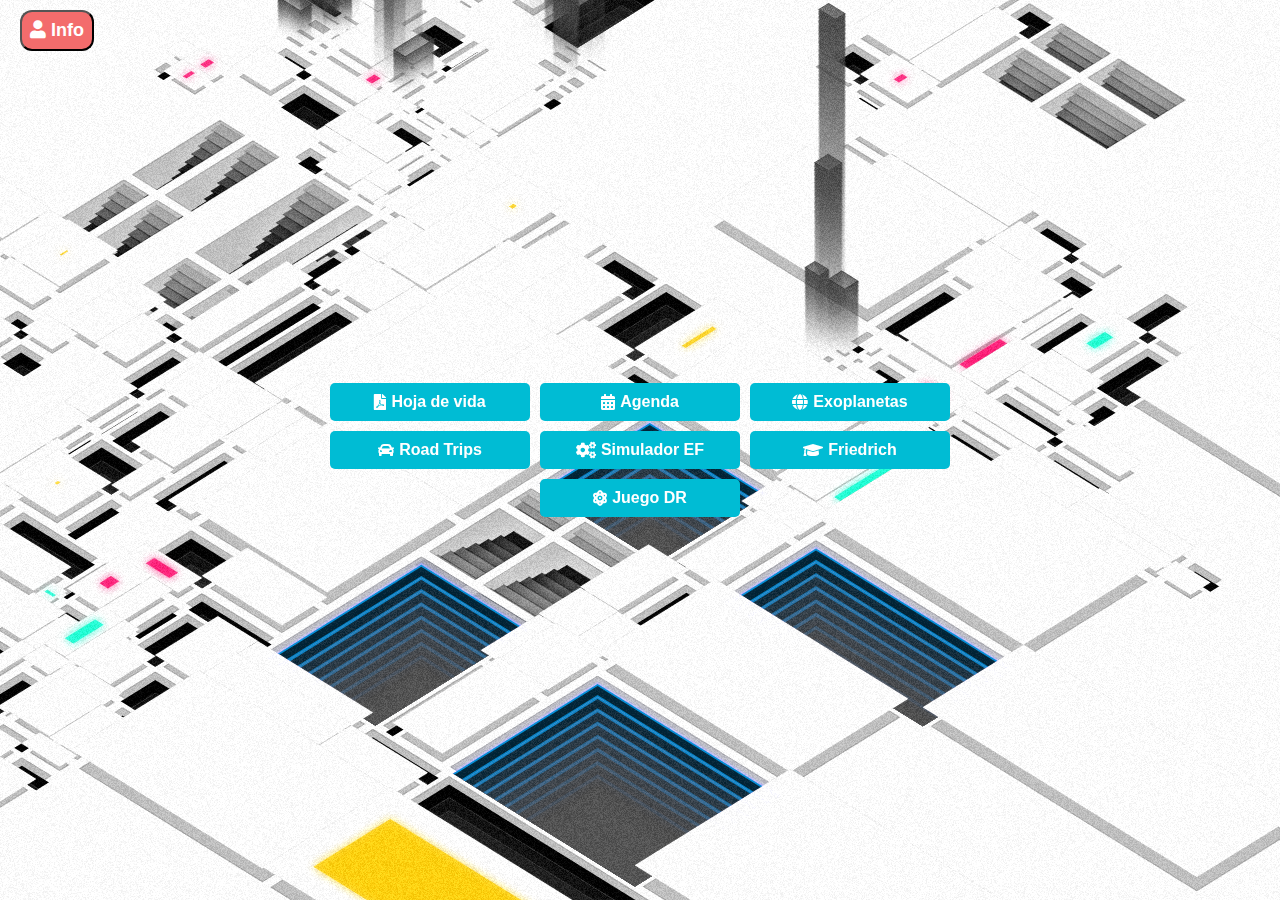
==== index.html @ 8edc071f "Add files via upload" ====
<!DOCTYPE html>
<html lang="en">
  <head>
    <meta charset="UTF-8" />
    <meta http-equiv="X-UA-Compatible" content="IE=edge" />
    <meta name="viewport" content="width=device-width, initial-scale=1.0" />
    <title>Carlos Angulo - Portafolio</title>
    <link rel="icon" type="image/png" href="fractal.png" />
    <link rel="stylesheet" href="style.css" />
    <link rel="stylesheet" href="botones.css" />
    <link
      rel="stylesheet"
      href="https://cdnjs.cloudflare.com/ajax/libs/font-awesome/5.15.3/css/all.min.css"
    />
    <meta
      name="description"
      content="Soy un programador con título en Física Matemática. En este portafolio, puedes explorar todos mis proyectos y ver mi experiencia en desarrollo de software, aplicaciones web y análisis de datos."
    />
    <meta
      name="keywords"
      content="programador, desarrollo de software, aplicaciones web, análisis de datos, proyectos, Física Matemática, programación, portafolio"
    />
  </head>
  <body>
    <button class="btn info" onclick="openModal()">
      <div id="Volver"><i class="fas fa-user"></i> Info</div>
    </button>
    <style>
      body {
        font-family: Arial, sans-serif;
        margin: 0;
        padding: 0;
      }

      .contador-circular {
        position: fixed;
        bottom: 20px;
        right: 20px;
        width: 60px;
        height: 60px;
        border-radius: 50%;
        background-color: rgb(83, 109, 254);
        color: white;
        text-align: center;
        display: flex;
        justify-content: center;
        align-items: center;
        font-size: 16px;
        font-weight: bold;
        cursor: pointer;
        z-index: 9999;
        transition: background-color 0.3s ease;
        display: none;
      }

      .contador-circular:hover {
        background-color: rgb(55, 91, 215);
      }

      .contador-estrella {
        position: fixed;
        bottom: 10px;
        left: 10px;
        width: 70px;
        height: 70px;
        border-radius: 10px;
        background-color: rgb(244, 170, 66);
        color: rgb(100, 99, 99);
        text-align: center;
        display: flex;
        justify-content: center;
        align-items: center;
        font-size: 14px;
        font-weight: bold;
        cursor: pointer;
        z-index: 9999;
        transition: background-color 0.3s ease;
        display: none;
      }

      .contador-estrella:hover {
        background-color: rgb(225, 151, 51);
      }

      .floating-buttons {
        position: fixed;
        top: 50%;
        left: 50%;
        transform: translate(-50%, -50%);
        z-index: 9999;
        display: flex;
        flex-wrap: wrap;
        justify-content: center;
        align-items: center;
        gap: 10px;
      }

      .floating-buttons button {
        display: flex;
        align-items: center;
        justify-content: center;
        padding: 10px 20px;
        border-radius: 5px;
        background-color: #00bcd4;
        color: white;
        font-size: 16px;
        font-weight: bold;
        cursor: pointer;
        flex: 1 0 200px;
        max-width: 200px;
        border: none;
        text-decoration: none;
      }

      .btn.info {
        position: fixed;
        top: 10px;
        left: 20px;
        padding: 8px;
        background-color: rgb(243, 108, 108);
        color: white;
        text-align: center;
        display: flex;
        justify-content: center;
        align-items: center;
        font-size: 18px;
        font-weight: bold;
        cursor: pointer;
        z-index: 9999;
        border-radius: 12px;
        transition: background-color 0.3s ease;
      }

      .btn.info:hover {
        background-color: rgb(226, 80, 80);
      }

      .floating-buttons button a {
        text-decoration: none;
        color: white;
        display: flex;
        align-items: center;
      }

      .floating-buttons button i {
        margin-right: 5px;
      }

      /* Estilos para modal y contenido */
      .modal {
        display: none;
        position: fixed;
        z-index: 9999;
        left: 0;
        top: 0;
        width: 100%;
        height: 100%;
        overflow: auto;
        background-color: rgba(0, 0, 0, 0.5);
      }

      .modal-content {
        
        background-color: #f8f8f8;
        padding: 20px;
        border: 1px solid #888;
        border-radius: 10px;
        width: 80%;
        max-width: 600px;
        margin: 0 auto;
      }
      /* Estilos para imagen y descripción */
      .slide img {
        max-width: 50%;
        height: auto;
        display: block;
        margin-left: auto;
        margin-right: auto;
      }

      .slide .caption {
        margin-top: 10px;
      }

      /* Estilos responsivos */
      @media (max-width: 600px) {
        .modal-content {
          width: 90%;
        }
      }

      .close {
        color: #aaa;
        float: right;
        font-size: 28px;
        font-weight: bold;
        cursor: pointer;
      }

      .close:hover,
      .close:focus {
        color: black;
        text-decoration: none;
        cursor: pointer;
      }
    </style>

    <div id="myModal" class="modal">
      <div class="modal-content">
        <span class="close" onclick="closeModal()">&times;</span>
        <h3>Bienvenido a mi portafolio</h3>

        <div class="slide">
          <img src="modal1.jpg" alt="img" />
          <div class="caption">
            <p>
              ¡Hola! Soy Carlos Angulo, un apasionado del desarrollo web. Estoy
              constantemente aprendiendo y actualizándome en las últimas
              tecnologías y prácticas en este campo.
            </p>
            <p>
              Ofrezco servicios personalizados para crear sitios web modernos y
              funcionales, adaptados a las necesidades únicas de cada cliente. A
              través de mi experiencia, puedo brindar soluciones efectivas y
              creativas para tus proyectos.
            </p>
            <p>
              Además, como profesor de matemáticas y física, puedo ayudarte a
              comprender y mejorar tus habilidades en estas áreas.
            </p>
            <h4>
              ¡Contáctame y comencemos a trabajar juntos en tu próximo proyecto!
            </h4>
          </div>
        </div>
      </div>
    </div>

    <div class="contador-circular">
      <i class="fas fa-eye"></i>
      <div id="contador">0</div>
    </div>
    <div class="contador-estrella">
      <i class="fas fa-star"></i>
      <div id="contador1">0</div>
    </div>

    <div class="floating-buttons">
      <button id="button1">
        <a href="https://angulocarlos.com/Resume/">
          <i class="fas fa-file-pdf"></i> Hoja de vida
        </a>
      </button>
      <button id="button2">
        <a href="https://angulocarlos.com/agenda/">
          <i class="fas fa-calendar-alt"></i> Agenda
        </a>
      </button>
      <button id="button3">
        <a href="https://angulocarlos.com/Exoplanetas/">
          <i class="fas fa-globe"></i> Exoplanetas
        </a>
      </button>
      <button id="button4">
        <a href="https://roadtrt.com/">
          <i class="fas fa-car"></i> Road Trips
        </a>
      </button>
      <button id="button5">
        <a href="https://angulocarlos.com/SimuladorEF/">
          <i class="fas fa-cogs"></i> Simulador EF
        </a>
      </button>
      <button id="button6">
        <a href="https://friedrichpre.com/">
          <i class="fas fa-graduation-cap"></i> Friedrich
        </a>
      </button>
      <button id="button7">
        <a href="https://angulocarlos.com/desintegracion/">
          <i class="fas fa-atom"></i> Juego DR
        </a>
      </button>
    </div>

    <script src="app.js"></script>
    <script>
      let url = "https://general-2e89b-default-rtdb.firebaseio.com/index.json";
      let contador = 0;
      let contador1 = 0;

      fetch(url)
        .then((response) => response.json())
        .then((data) => {
          contador = data.contador;
          contador1 = data.contador1;
          document.getElementById("contador").innerHTML = contador;
          document.getElementById("contador1").innerHTML = contador1;
          aumentar(); // Llama a la función para incrementar el contador en 1
        })
        .catch((error) => console.error(error));

      function aumentar() {
        contador++;
        document.getElementById("contador").innerHTML = contador;
        fetch(url, {
          method: "PUT",
          body: JSON.stringify({ contador: contador, contador1: contador1 }),
        })
          .then((response) => console.log(response))
          .catch((error) => console.error(error));
      }

      document.getElementById("button1").addEventListener("click", function () {
        window.location.href = "https://angulocarlos.com/Resume/";
      });

      document.getElementById("button2").addEventListener("click", function () {
        window.location.href = "https://angulocarlos.com/agenda/";
      });

      document.getElementById("button3").addEventListener("click", function () {
        window.location.href = "https://angulocarlos.com/Exoplanetas/";
      });

      document.getElementById("button4").addEventListener("click", function () {
        window.location.href = "https://roadtrt.com/";
      });

      document.getElementById("button5").addEventListener("click", function () {
        window.location.href = "https://angulocarlos.com/SimuladorEF/";
      });

      document.getElementById("button6").addEventListener("click", function () {
        window.location.href = "https://friedrichpre.com/";
      });

      document.getElementById("button7").addEventListener("click", function () {
        window.location.href = "https://angulocarlos.com/desintegracion/";
      });

      function openModal() {
        // Ocultar los botones al abrir el modal
        var buttons = document.getElementsByClassName("floating-buttons")[0];
        buttons.style.display = "none";

        // Mostrar el modal
        document.getElementById("myModal").style.display = "block";
      }

      function closeModal() {
        // Mostrar los botones al cerrar el modal
        var buttons = document.getElementsByClassName("floating-buttons")[0];
        buttons.style.display = "flex";

        // Cerrar el modal
        document.getElementById("myModal").style.display = "none";
      }
    </script>
  </body>
</html>
---- style.css ----
html,
body {
  width: 100%;
  height: 100%;
  overflow: hidden;
  top: 0;
  left: 0;
  margin: 0;
  padding: 0;
}
---- botones.css ----
body {
    font-family: Arial, sans-serif;
    margin: 0;
    padding: 0;
}

.contador-circular {
    position: fixed;
    bottom: 20px;
    right: 20px;
    width: 60px;
    height: 60px;
    border-radius: 50%;
    background-color: rgb(83, 109, 254);
    color: white;
    text-align: center;
    display: flex;
    justify-content: center;
    align-items: center;
    font-size: 16px;
    font-weight: bold;
    cursor: pointer;
    z-index: 9999;
    transition: background-color 0.3s ease;
}

.contador-circular:hover {
    background-color: rgb(55, 91, 215);
}

.contador-estrella {
    position: fixed;
    bottom: 10px;
    left: 10px;
    width: 70px;
    height: 70px;
    border-radius: 10px;
    background-color: rgb(244, 170, 66);
    color: rgb(100, 99, 99);
    text-align: center;
    display: flex;
    justify-content: center;
    align-items: center;
    font-size: 14px;
    font-weight: bold;
    cursor: pointer;
    z-index: 9999;
    transition: background-color 0.3s ease;
}

.contador-estrella:hover {
    background-color: rgb(225, 151, 51);
}

.floating-buttons {
    position: fixed;
    top: 50%;
    left: 50%;
    transform: translate(-50%, -50%);
    z-index: 9999;
    display: flex;
    flex-wrap: wrap;
    justify-content: center;
    align-items: center;
    gap: 10px;
}

.floating-buttons button {
    display: flex;
    align-items: center;
    justify-content: center;
    padding: 10px 20px;
    border-radius: 5px;
    background-color: #00BCD4;
    color: white;
    font-size: 16px;
    font-weight: bold;
    cursor: pointer;
    flex: 1 0 200px;
    max-width: 200px;
    border: none;
    text-decoration: none;
}

.btn.info {
    position: fixed;
    top: 10px;
    left: 20px;
    padding: 8px;
    background-color: rgb(243, 108, 108);
    color: white;
    text-align: center;
    display: flex;
    justify-content: center;
    align-items: center;
    font-size: 18px;
    font-weight: bold;
    cursor: pointer;
    z-index: 9999;
    border-radius: 12px;
    transition: background-color 0.3s ease;
  }
  
  .btn.info:hover {
    background-color: rgb(226, 80, 80);
  }
  

.floating-buttons button a {
    text-decoration: none;
    color: white;
    display: flex;
    align-items: center;
}

.floating-buttons button i {
    margin-right: 5px;
}

/* Estilos para modal y contenido */
.modal {
    display: none;
    position: fixed;
    z-index: 9999;
    left: 0;
    top: 0;
    width: 100%;
    height: 100%;
    overflow: auto;
    background-color: rgba(0, 0, 0, 0.5);
}

.modal-content {
    background-color: #f8f8f8;
    padding: 20px;
    border: 1px solid #888;
    border-radius: 10px;
    width: 80%;
    max-width: 600px;
    margin: 0 auto;
}

/* Estilos para imagen y descripción */
.slide img {
    max-width: 50%;
    height: auto;
    display: block;
    margin-left: auto;
    margin-right: auto;
}


.slide .caption {
    margin-top: 10px;
}



/* Estilos responsivos */
@media (max-width: 600px) {
    .modal-content {
        width: 90%;
    }
}


.close {
    color: #aaa;
    float: right;
    font-size: 28px;
    font-weight: bold;
    cursor: pointer;
}

.close:hover,
.close:focus {
    color: black;
    text-decoration: none;
    cursor: pointer;
}
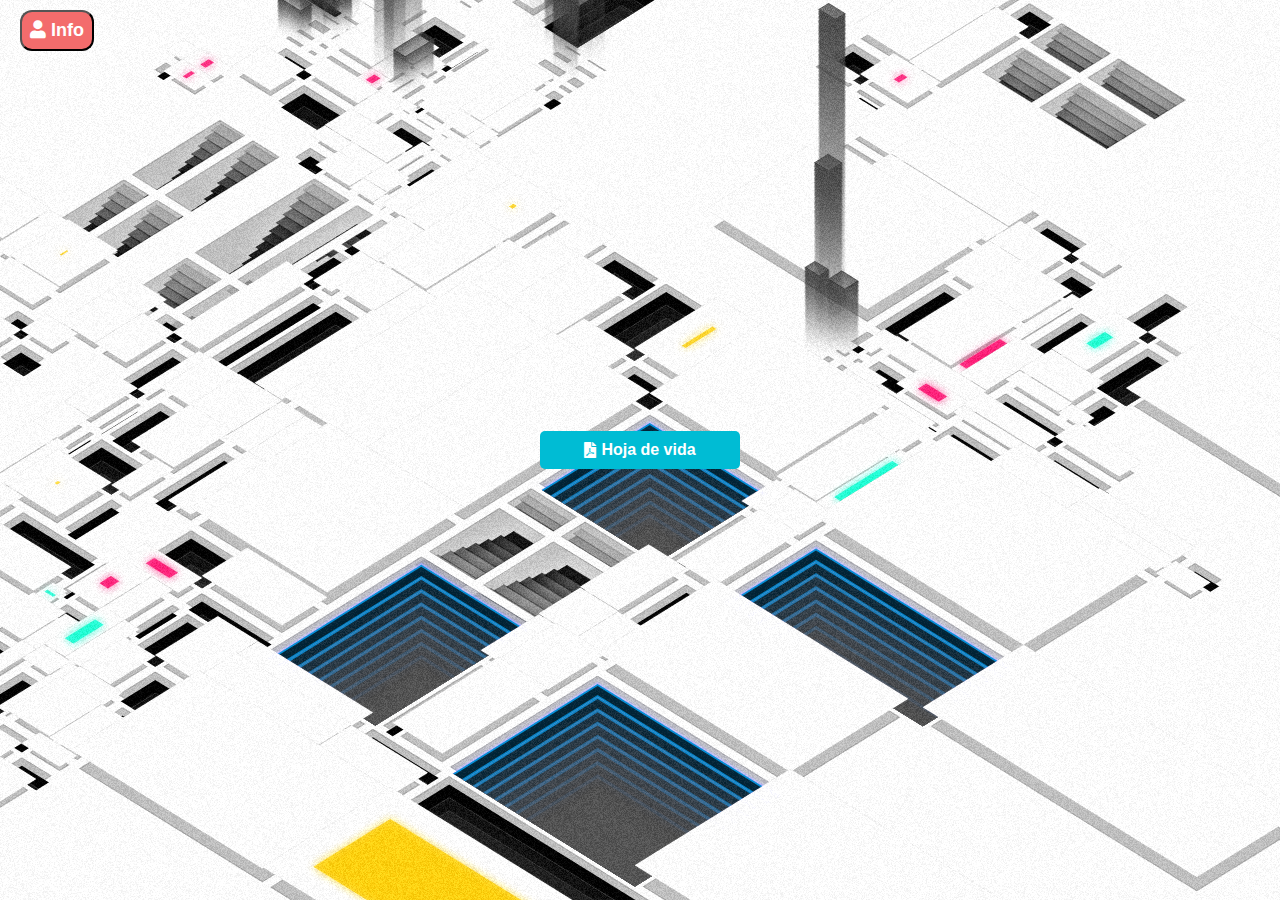
==== commit 16d4583c: "nuevo portafolio" ====
--- a/index.html
+++ b/index.html
@@ -247,40 +247,11 @@
 
     <div class="floating-buttons">
       <button id="button1">
-        <a href="https://angulocarlos.com/Resume/">
+        <a href="Resume/index.html">
           <i class="fas fa-file-pdf"></i> Hoja de vida
         </a>
       </button>
-      <button id="button2">
-        <a href="https://angulocarlos.com/agenda/">
-          <i class="fas fa-calendar-alt"></i> Agenda
-        </a>
-      </button>
-      <button id="button3">
-        <a href="https://angulocarlos.com/Exoplanetas/">
-          <i class="fas fa-globe"></i> Exoplanetas
-        </a>
-      </button>
-      <button id="button4">
-        <a href="https://roadtrt.com/">
-          <i class="fas fa-car"></i> Road Trips
-        </a>
-      </button>
-      <button id="button5">
-        <a href="https://angulocarlos.com/SimuladorEF/">
-          <i class="fas fa-cogs"></i> Simulador EF
-        </a>
-      </button>
-      <button id="button6">
-        <a href="https://friedrichpre.com/">
-          <i class="fas fa-graduation-cap"></i> Friedrich
-        </a>
-      </button>
-      <button id="button7">
-        <a href="https://angulocarlos.com/desintegracion/">
-          <i class="fas fa-atom"></i> Juego DR
-        </a>
-      </button>
+      
     </div>
 
     <script src="app.js"></script>
@@ -312,33 +283,10 @@
       }
 
       document.getElementById("button1").addEventListener("click", function () {
-        window.location.href = "https://angulocarlos.com/Resume/";
+        window.location.href = "Resume/index.html";
       });
 
-      document.getElementById("button2").addEventListener("click", function () {
-        window.location.href = "https://angulocarlos.com/agenda/";
-      });
-
-      document.getElementById("button3").addEventListener("click", function () {
-        window.location.href = "https://angulocarlos.com/Exoplanetas/";
-      });
-
-      document.getElementById("button4").addEventListener("click", function () {
-        window.location.href = "https://roadtrt.com/";
-      });
-
-      document.getElementById("button5").addEventListener("click", function () {
-        window.location.href = "https://angulocarlos.com/SimuladorEF/";
-      });
-
-      document.getElementById("button6").addEventListener("click", function () {
-        window.location.href = "https://friedrichpre.com/";
-      });
-
-      document.getElementById("button7").addEventListener("click", function () {
-        window.location.href = "https://angulocarlos.com/desintegracion/";
-      });
-
+      
       function openModal() {
         // Ocultar los botones al abrir el modal
         var buttons = document.getElementsByClassName("floating-buttons")[0];
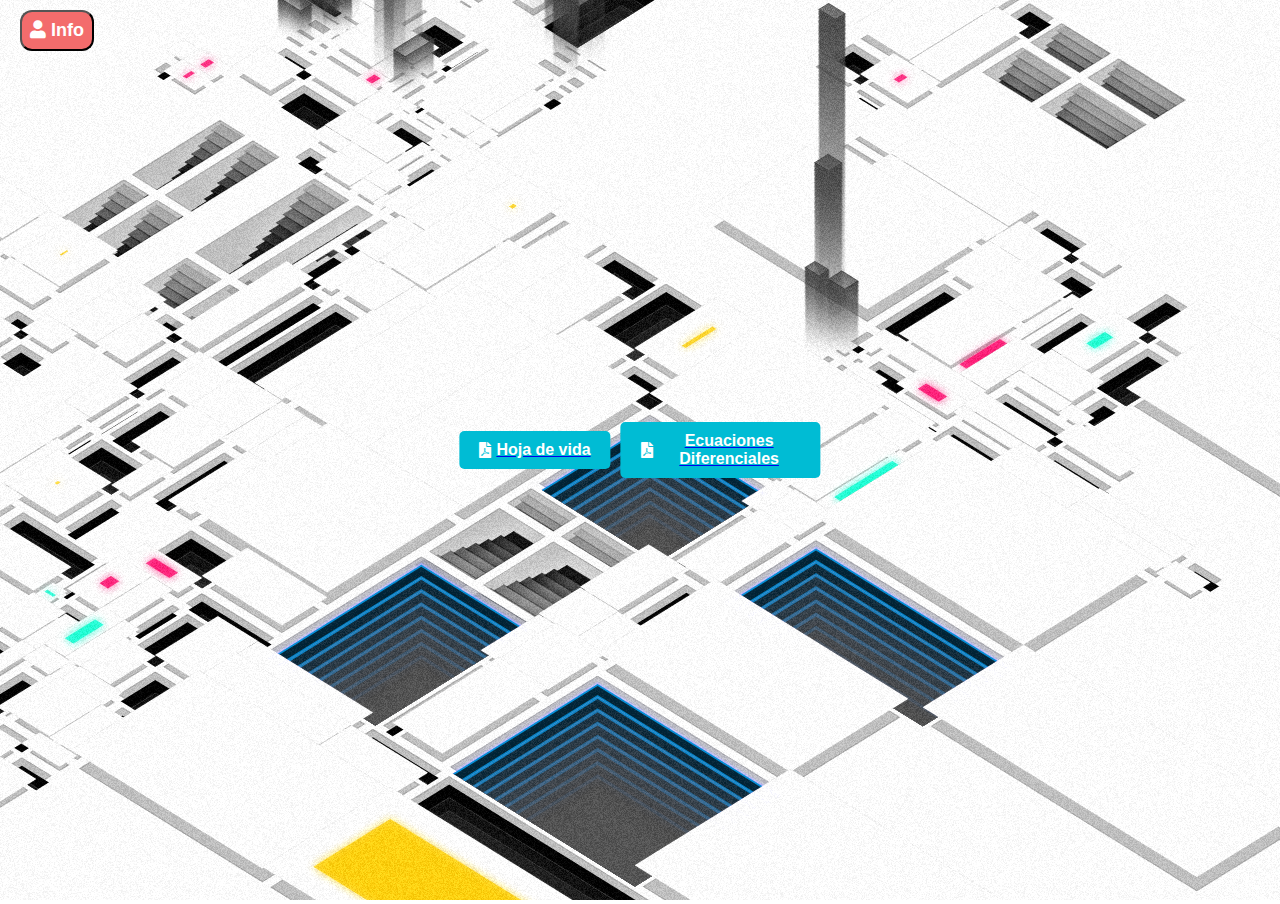
==== commit e2d94a86: "seccion 1.1 del solucionario" ====
--- a/index.html
+++ b/index.html
@@ -1,309 +1,314 @@
 <!DOCTYPE html>
 <html lang="en">
-  <head>
-    <meta charset="UTF-8" />
-    <meta http-equiv="X-UA-Compatible" content="IE=edge" />
-    <meta name="viewport" content="width=device-width, initial-scale=1.0" />
-    <title>Carlos Angulo - Portafolio</title>
-    <link rel="icon" type="image/png" href="fractal.png" />
-    <link rel="stylesheet" href="style.css" />
-    <link rel="stylesheet" href="botones.css" />
-    <link
-      rel="stylesheet"
-      href="https://cdnjs.cloudflare.com/ajax/libs/font-awesome/5.15.3/css/all.min.css"
-    />
-    <meta
-      name="description"
-      content="Soy un programador con título en Física Matemática. En este portafolio, puedes explorar todos mis proyectos y ver mi experiencia en desarrollo de software, aplicaciones web y análisis de datos."
-    />
-    <meta
-      name="keywords"
-      content="programador, desarrollo de software, aplicaciones web, análisis de datos, proyectos, Física Matemática, programación, portafolio"
-    />
-  </head>
-  <body>
-    <button class="btn info" onclick="openModal()">
-      <div id="Volver"><i class="fas fa-user"></i> Info</div>
-    </button>
-    <style>
-      body {
-        font-family: Arial, sans-serif;
-        margin: 0;
-        padding: 0;
+
+<head>
+  <meta charset="UTF-8" />
+  <meta http-equiv="X-UA-Compatible" content="IE=edge" />
+  <meta name="viewport" content="width=device-width, initial-scale=1.0" />
+  <title>Carlos Angulo - Portafolio</title>
+  <link rel="icon" type="image/png" href="fractal.png" />
+  <link rel="stylesheet" href="style.css" />
+  <link rel="stylesheet" href="botones.css" />
+  <link rel="stylesheet" href="https://cdnjs.cloudflare.com/ajax/libs/font-awesome/5.15.3/css/all.min.css" />
+  <meta name="description"
+    content="Soy un programador con título en Física Matemática. En este portafolio, puedes explorar todos mis proyectos y ver mi experiencia en desarrollo de software, aplicaciones web y análisis de datos." />
+  <meta name="keywords"
+    content="programador, desarrollo de software, aplicaciones web, análisis de datos, proyectos, Física Matemática, programación, portafolio" />
+</head>
+
+<body>
+  <button class="btn info" onclick="openModal()">
+    <div id="Volver"><i class="fas fa-user"></i> Info</div>
+  </button>
+  <style>
+    body {
+      font-family: Arial, sans-serif;
+      margin: 0;
+      padding: 0;
+    }
+
+    .contador-circular {
+      position: fixed;
+      bottom: 20px;
+      right: 20px;
+      width: 60px;
+      height: 60px;
+      border-radius: 50%;
+      background-color: rgb(83, 109, 254);
+      color: white;
+      text-align: center;
+      display: flex;
+      justify-content: center;
+      align-items: center;
+      font-size: 16px;
+      font-weight: bold;
+      cursor: pointer;
+      z-index: 9999;
+      transition: background-color 0.3s ease;
+      display: none;
+    }
+
+    .contador-circular:hover {
+      background-color: rgb(55, 91, 215);
+    }
+
+    .contador-estrella {
+      position: fixed;
+      bottom: 10px;
+      left: 10px;
+      width: 70px;
+      height: 70px;
+      border-radius: 10px;
+      background-color: rgb(244, 170, 66);
+      color: rgb(100, 99, 99);
+      text-align: center;
+      display: flex;
+      justify-content: center;
+      align-items: center;
+      font-size: 14px;
+      font-weight: bold;
+      cursor: pointer;
+      z-index: 9999;
+      transition: background-color 0.3s ease;
+      display: none;
+    }
+
+    .contador-estrella:hover {
+      background-color: rgb(225, 151, 51);
+    }
+
+    .floating-buttons {
+      position: fixed;
+      top: 50%;
+      left: 50%;
+      transform: translate(-50%, -50%);
+      z-index: 9999;
+      display: flex;
+      flex-wrap: wrap;
+      justify-content: center;
+      align-items: center;
+      gap: 10px;
+    }
+
+    .floating-buttons button {
+      display: flex;
+      align-items: center;
+      justify-content: center;
+      padding: 10px 20px;
+      border-radius: 5px;
+      background-color: #00bcd4;
+      color: white;
+      font-size: 16px;
+      font-weight: bold;
+      cursor: pointer;
+      flex: 1 0 200px;
+      max-width: 200px;
+      border: none;
+      text-decoration: none;
+    }
+
+    .btn.info {
+      position: fixed;
+      top: 10px;
+      left: 20px;
+      padding: 8px;
+      background-color: rgb(243, 108, 108);
+      color: white;
+      text-align: center;
+      display: flex;
+      justify-content: center;
+      align-items: center;
+      font-size: 18px;
+      font-weight: bold;
+      cursor: pointer;
+      z-index: 9999;
+      border-radius: 12px;
+      transition: background-color 0.3s ease;
+    }
+
+    .btn.info:hover {
+      background-color: rgb(226, 80, 80);
+    }
+
+    .floating-buttons button a {
+      text-decoration: none;
+      color: white;
+      display: flex;
+      align-items: center;
+    }
+
+    .floating-buttons button i {
+      margin-right: 5px;
+    }
+
+    /* Estilos para modal y contenido */
+    .modal {
+      display: none;
+      position: fixed;
+      z-index: 9999;
+      left: 0;
+      top: 0;
+      width: 100%;
+      height: 100%;
+      overflow: auto;
+      background-color: rgba(0, 0, 0, 0.5);
+    }
+
+    .modal-content {
+
+      background-color: #f8f8f8;
+      padding: 20px;
+      border: 1px solid #888;
+      border-radius: 10px;
+      width: 80%;
+      max-width: 600px;
+      margin: 0 auto;
+    }
+
+    /* Estilos para imagen y descripción */
+    .slide img {
+      max-width: 50%;
+      height: auto;
+      display: block;
+      margin-left: auto;
+      margin-right: auto;
+    }
+
+    .slide .caption {
+      margin-top: 10px;
+    }
+
+    /* Estilos responsivos */
+    @media (max-width: 600px) {
+      .modal-content {
+        width: 90%;
       }
-
-      .contador-circular {
-        position: fixed;
-        bottom: 20px;
-        right: 20px;
-        width: 60px;
-        height: 60px;
-        border-radius: 50%;
-        background-color: rgb(83, 109, 254);
-        color: white;
-        text-align: center;
-        display: flex;
-        justify-content: center;
-        align-items: center;
-        font-size: 16px;
-        font-weight: bold;
-        cursor: pointer;
-        z-index: 9999;
-        transition: background-color 0.3s ease;
-        display: none;
-      }
-
-      .contador-circular:hover {
-        background-color: rgb(55, 91, 215);
-      }
-
-      .contador-estrella {
-        position: fixed;
-        bottom: 10px;
-        left: 10px;
-        width: 70px;
-        height: 70px;
-        border-radius: 10px;
-        background-color: rgb(244, 170, 66);
-        color: rgb(100, 99, 99);
-        text-align: center;
-        display: flex;
-        justify-content: center;
-        align-items: center;
-        font-size: 14px;
-        font-weight: bold;
-        cursor: pointer;
-        z-index: 9999;
-        transition: background-color 0.3s ease;
-        display: none;
-      }
-
-      .contador-estrella:hover {
-        background-color: rgb(225, 151, 51);
-      }
-
-      .floating-buttons {
-        position: fixed;
-        top: 50%;
-        left: 50%;
-        transform: translate(-50%, -50%);
-        z-index: 9999;
-        display: flex;
-        flex-wrap: wrap;
-        justify-content: center;
-        align-items: center;
-        gap: 10px;
-      }
-
-      .floating-buttons button {
-        display: flex;
-        align-items: center;
-        justify-content: center;
-        padding: 10px 20px;
-        border-radius: 5px;
-        background-color: #00bcd4;
-        color: white;
-        font-size: 16px;
-        font-weight: bold;
-        cursor: pointer;
-        flex: 1 0 200px;
-        max-width: 200px;
-        border: none;
-        text-decoration: none;
-      }
-
-      .btn.info {
-        position: fixed;
-        top: 10px;
-        left: 20px;
-        padding: 8px;
-        background-color: rgb(243, 108, 108);
-        color: white;
-        text-align: center;
-        display: flex;
-        justify-content: center;
-        align-items: center;
-        font-size: 18px;
-        font-weight: bold;
-        cursor: pointer;
-        z-index: 9999;
-        border-radius: 12px;
-        transition: background-color 0.3s ease;
-      }
-
-      .btn.info:hover {
-        background-color: rgb(226, 80, 80);
-      }
-
-      .floating-buttons button a {
-        text-decoration: none;
-        color: white;
-        display: flex;
-        align-items: center;
-      }
-
-      .floating-buttons button i {
-        margin-right: 5px;
-      }
-
-      /* Estilos para modal y contenido */
-      .modal {
-        display: none;
-        position: fixed;
-        z-index: 9999;
-        left: 0;
-        top: 0;
-        width: 100%;
-        height: 100%;
-        overflow: auto;
-        background-color: rgba(0, 0, 0, 0.5);
-      }
-
-      .modal-content {
-        
-        background-color: #f8f8f8;
-        padding: 20px;
-        border: 1px solid #888;
-        border-radius: 10px;
-        width: 80%;
-        max-width: 600px;
-        margin: 0 auto;
-      }
-      /* Estilos para imagen y descripción */
-      .slide img {
-        max-width: 50%;
-        height: auto;
-        display: block;
-        margin-left: auto;
-        margin-right: auto;
-      }
-
-      .slide .caption {
-        margin-top: 10px;
-      }
-
-      /* Estilos responsivos */
-      @media (max-width: 600px) {
-        .modal-content {
-          width: 90%;
-        }
-      }
-
-      .close {
-        color: #aaa;
-        float: right;
-        font-size: 28px;
-        font-weight: bold;
-        cursor: pointer;
-      }
-
-      .close:hover,
-      .close:focus {
-        color: black;
-        text-decoration: none;
-        cursor: pointer;
-      }
-    </style>
-
-    <div id="myModal" class="modal">
-      <div class="modal-content">
-        <span class="close" onclick="closeModal()">&times;</span>
-        <h3>Bienvenido a mi portafolio</h3>
-
-        <div class="slide">
-          <img src="modal1.jpg" alt="img" />
-          <div class="caption">
-            <p>
-              ¡Hola! Soy Carlos Angulo, un apasionado del desarrollo web. Estoy
-              constantemente aprendiendo y actualizándome en las últimas
-              tecnologías y prácticas en este campo.
-            </p>
-            <p>
-              Ofrezco servicios personalizados para crear sitios web modernos y
-              funcionales, adaptados a las necesidades únicas de cada cliente. A
-              través de mi experiencia, puedo brindar soluciones efectivas y
-              creativas para tus proyectos.
-            </p>
-            <p>
-              Además, como profesor de matemáticas y física, puedo ayudarte a
-              comprender y mejorar tus habilidades en estas áreas.
-            </p>
-            <h4>
-              ¡Contáctame y comencemos a trabajar juntos en tu próximo proyecto!
-            </h4>
-          </div>
+    }
+
+    .close {
+      color: #aaa;
+      float: right;
+      font-size: 28px;
+      font-weight: bold;
+      cursor: pointer;
+    }
+
+    .close:hover,
+    .close:focus {
+      color: black;
+      text-decoration: none;
+      cursor: pointer;
+    }
+  </style>
+
+  <div id="myModal" class="modal">
+    <div class="modal-content">
+      <span class="close" onclick="closeModal()">&times;</span>
+      <h3>Bienvenido a mi portafolio</h3>
+
+      <div class="slide">
+        <img src="modal2.jpg" alt="img" />
+        <div class="caption">
+          <p>
+            ¡Hola! Soy Carlos Angulo, un apasionado del desarrollo web. Estoy
+            constantemente aprendiendo y actualizándome en las últimas
+            tecnologías y prácticas en este campo.
+          </p>
+          <p>
+            Ofrezco servicios personalizados para crear sitios web modernos y
+            funcionales, adaptados a las necesidades únicas de cada cliente. A
+            través de mi experiencia, puedo brindar soluciones efectivas y
+            creativas para tus proyectos.
+          </p>
+          <p>
+            Además, como profesor de matemáticas y física, puedo ayudarte a
+            comprender y mejorar tus habilidades en estas áreas.
+          </p>
+          <h4>
+            ¡Contáctame y comencemos a trabajar juntos en tu próximo proyecto!
+          </h4>
         </div>
       </div>
     </div>
-
-    <div class="contador-circular">
-      <i class="fas fa-eye"></i>
-      <div id="contador">0</div>
-    </div>
-    <div class="contador-estrella">
-      <i class="fas fa-star"></i>
-      <div id="contador1">0</div>
-    </div>
-
-    <div class="floating-buttons">
+  </div>
+
+  <div class="contador-circular">
+    <i class="fas fa-eye"></i>
+    <div id="contador">0</div>
+  </div>
+  <div class="contador-estrella">
+    <i class="fas fa-star"></i>
+    <div id="contador1">0</div>
+  </div>
+
+  <div class="floating-buttons">
+    <a href="CV.pdf">
       <button id="button1">
-        <a href="Resume/index.html">
-          <i class="fas fa-file-pdf"></i> Hoja de vida
-        </a>
+
+        <i class="fas fa-file-pdf"></i> Hoja de vida
+
       </button>
-      
-    </div>
-
-    <script src="app.js"></script>
-    <script>
-      let url = "https://general-2e89b-default-rtdb.firebaseio.com/index.json";
-      let contador = 0;
-      let contador1 = 0;
-
-      fetch(url)
-        .then((response) => response.json())
-        .then((data) => {
-          contador = data.contador;
-          contador1 = data.contador1;
-          document.getElementById("contador").innerHTML = contador;
-          document.getElementById("contador1").innerHTML = contador1;
-          aumentar(); // Llama a la función para incrementar el contador en 1
-        })
+    </a>
+    <a href="ED/index.html">
+      <button id="button2">
+
+        <i class="fas fa-file-pdf"></i> Ecuaciones Diferenciales
+
+      </button>
+    </a>
+  </div>
+
+  <script src="app.js"></script>
+  <script>
+    let url = "https://general-2e89b-default-rtdb.firebaseio.com/index.json";
+    let contador = 0;
+    let contador1 = 0;
+
+    fetch(url)
+      .then((response) => response.json())
+      .then((data) => {
+        contador = data.contador;
+        contador1 = data.contador1;
+        document.getElementById("contador").innerHTML = contador;
+        document.getElementById("contador1").innerHTML = contador1;
+        aumentar(); // Llama a la función para incrementar el contador en 1
+      })
+      .catch((error) => console.error(error));
+
+    function aumentar() {
+      contador++;
+      document.getElementById("contador").innerHTML = contador;
+      fetch(url, {
+        method: "PUT",
+        body: JSON.stringify({ contador: contador, contador1: contador1 }),
+      })
+        .then((response) => console.log(response))
         .catch((error) => console.error(error));
-
-      function aumentar() {
-        contador++;
-        document.getElementById("contador").innerHTML = contador;
-        fetch(url, {
-          method: "PUT",
-          body: JSON.stringify({ contador: contador, contador1: contador1 }),
-        })
-          .then((response) => console.log(response))
-          .catch((error) => console.error(error));
-      }
-
-      document.getElementById("button1").addEventListener("click", function () {
-        window.location.href = "Resume/index.html";
-      });
-
-      
-      function openModal() {
-        // Ocultar los botones al abrir el modal
-        var buttons = document.getElementsByClassName("floating-buttons")[0];
-        buttons.style.display = "none";
-
-        // Mostrar el modal
-        document.getElementById("myModal").style.display = "block";
-      }
-
-      function closeModal() {
-        // Mostrar los botones al cerrar el modal
-        var buttons = document.getElementsByClassName("floating-buttons")[0];
-        buttons.style.display = "flex";
-
-        // Cerrar el modal
-        document.getElementById("myModal").style.display = "none";
-      }
-    </script>
-  </body>
-</html>
+    }
+
+    document.getElementById("button1").addEventListener("click", function () {
+      window.location.href = "CV.pdf";
+    });
+
+
+    function openModal() {
+      // Ocultar los botones al abrir el modal
+      var buttons = document.getElementsByClassName("floating-buttons")[0];
+      buttons.style.display = "none";
+
+      // Mostrar el modal
+      document.getElementById("myModal").style.display = "block";
+    }
+
+    function closeModal() {
+      // Mostrar los botones al cerrar el modal
+      var buttons = document.getElementsByClassName("floating-buttons")[0];
+      buttons.style.display = "flex";
+
+      // Cerrar el modal
+      document.getElementById("myModal").style.display = "none";
+    }
+  </script>
+</body>
+
+</html>